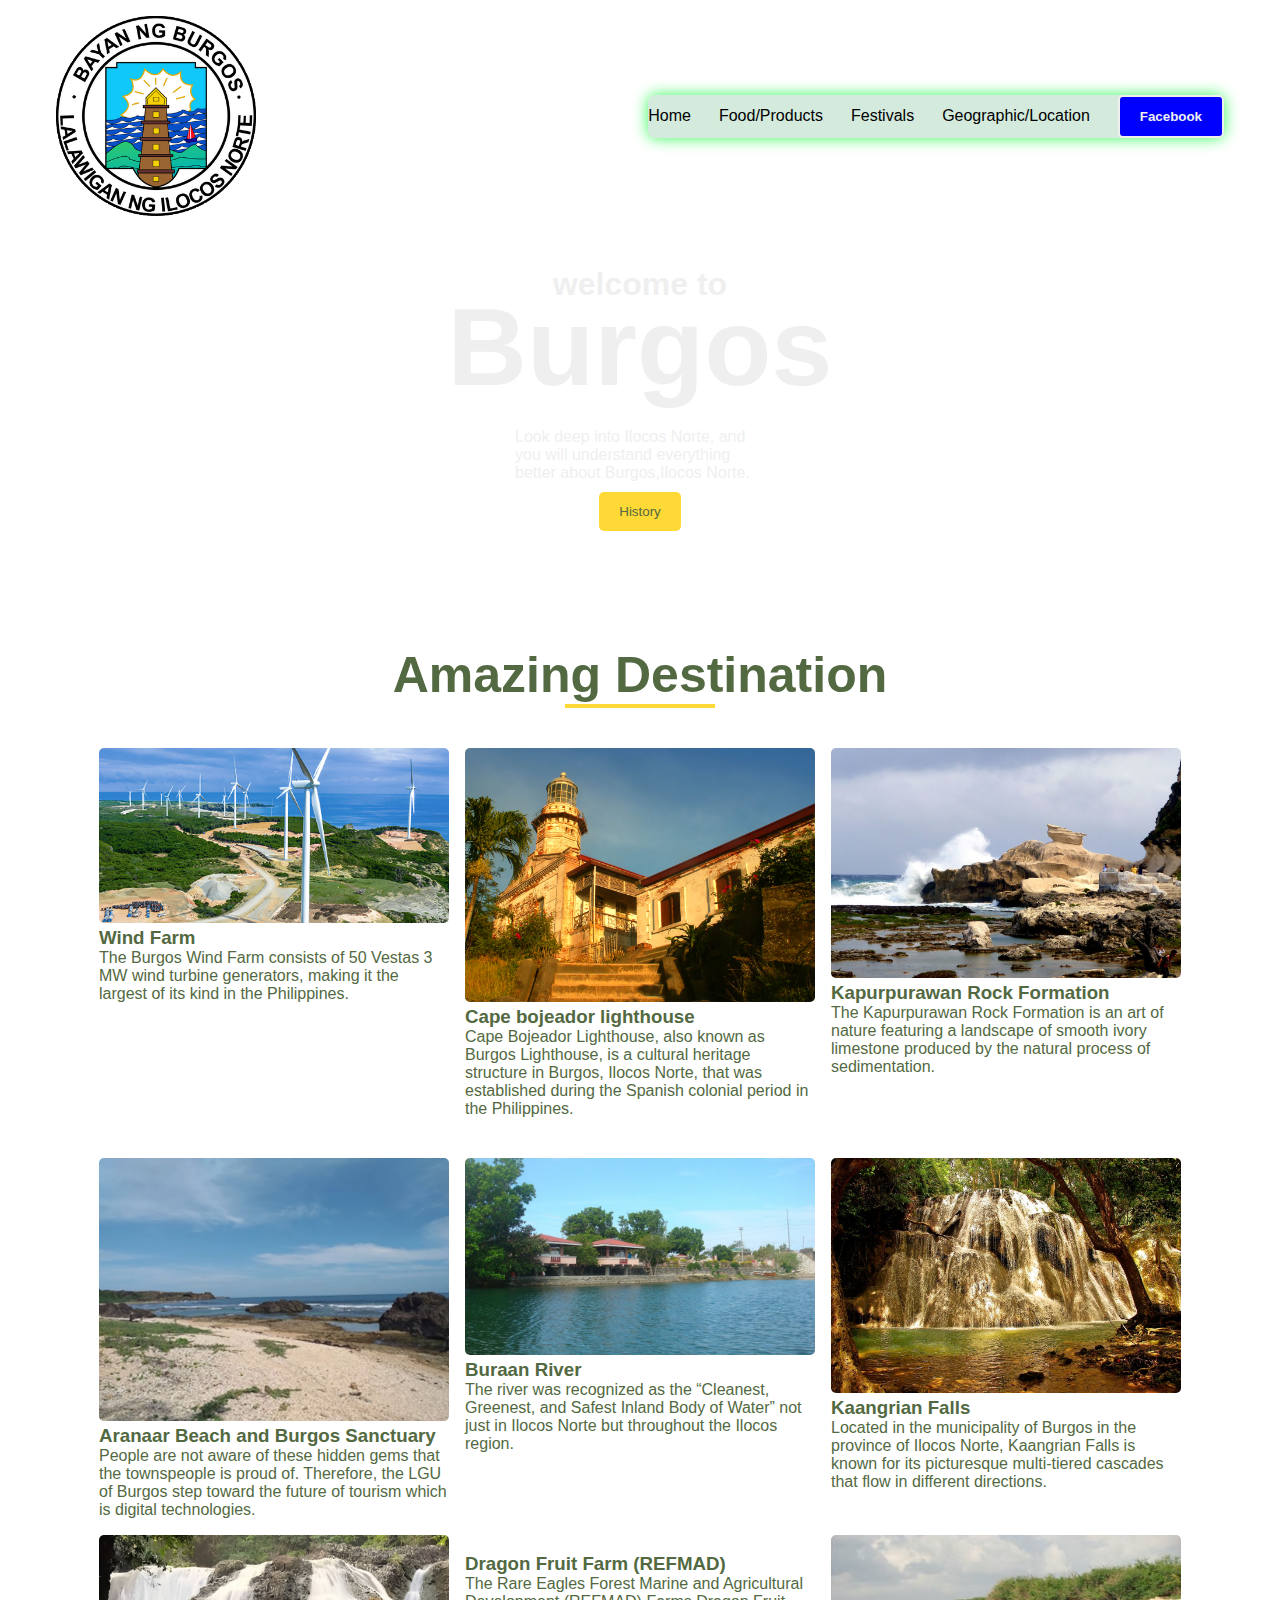
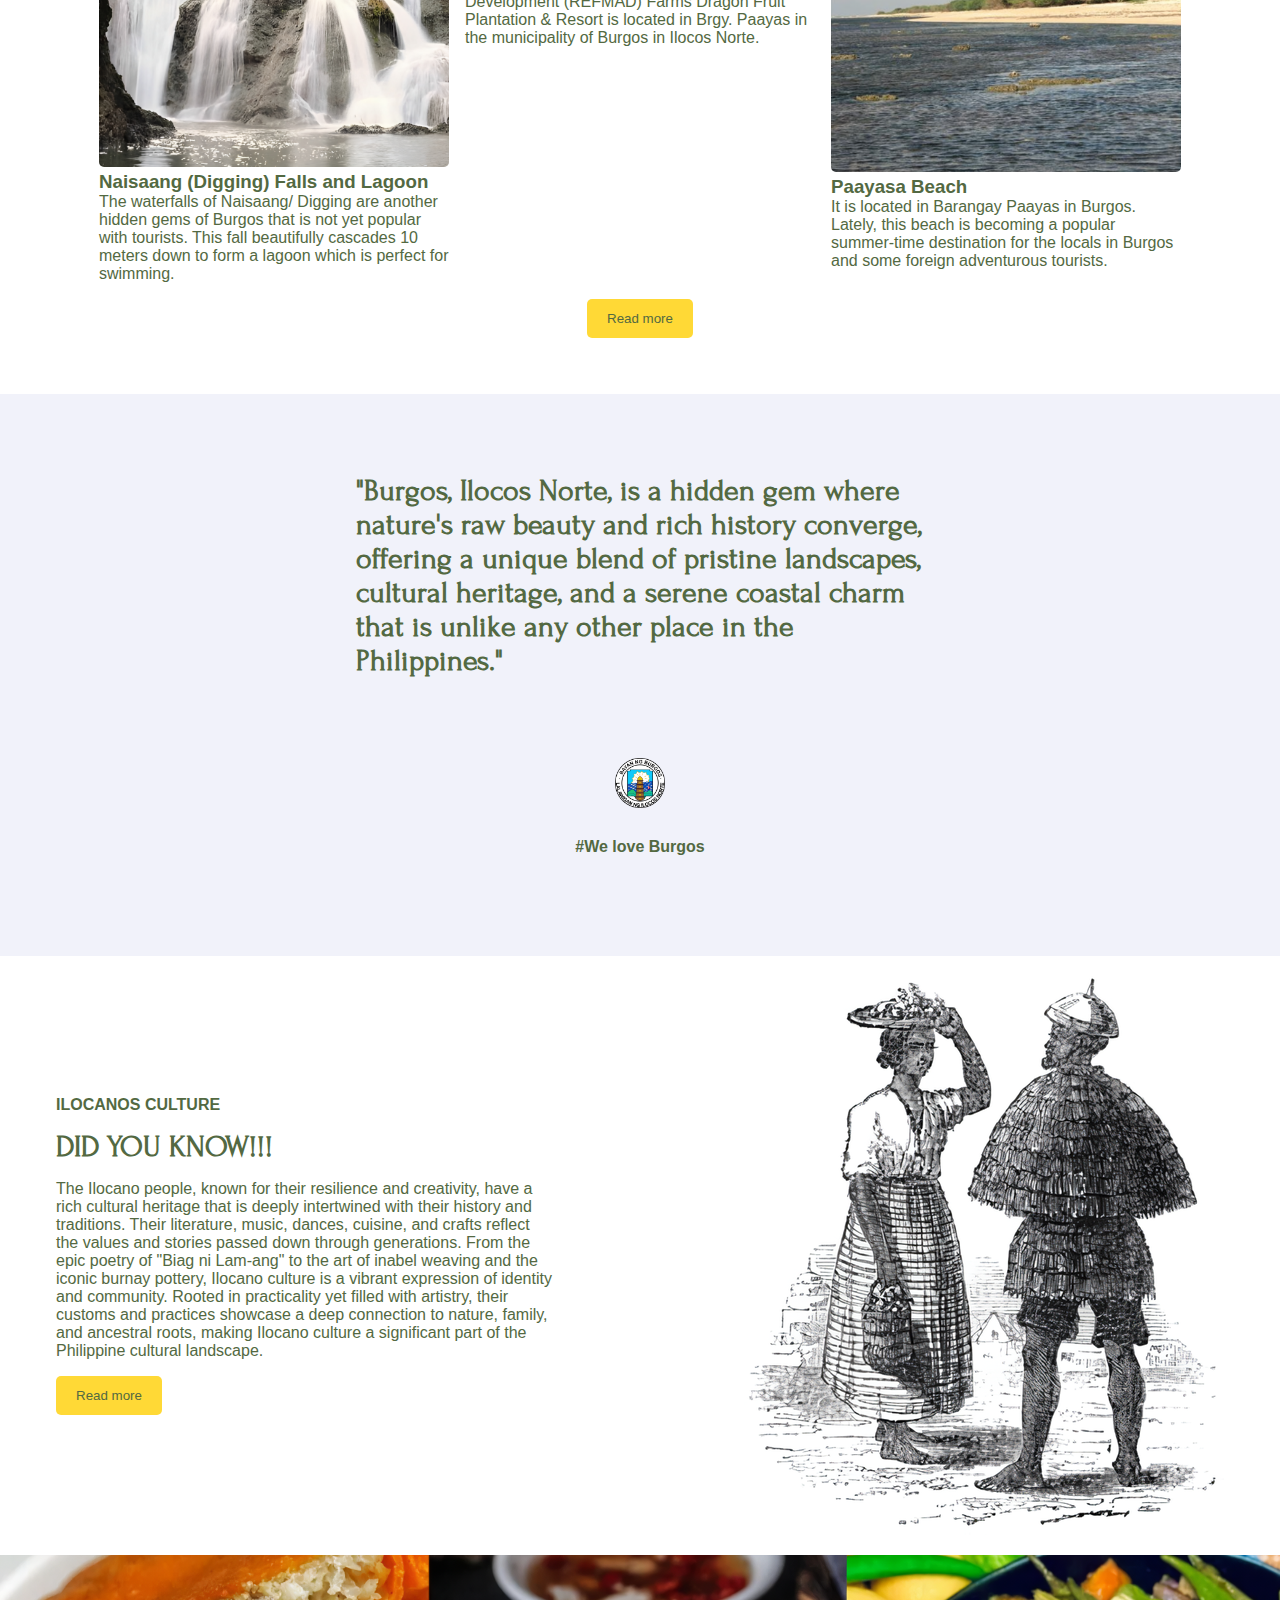
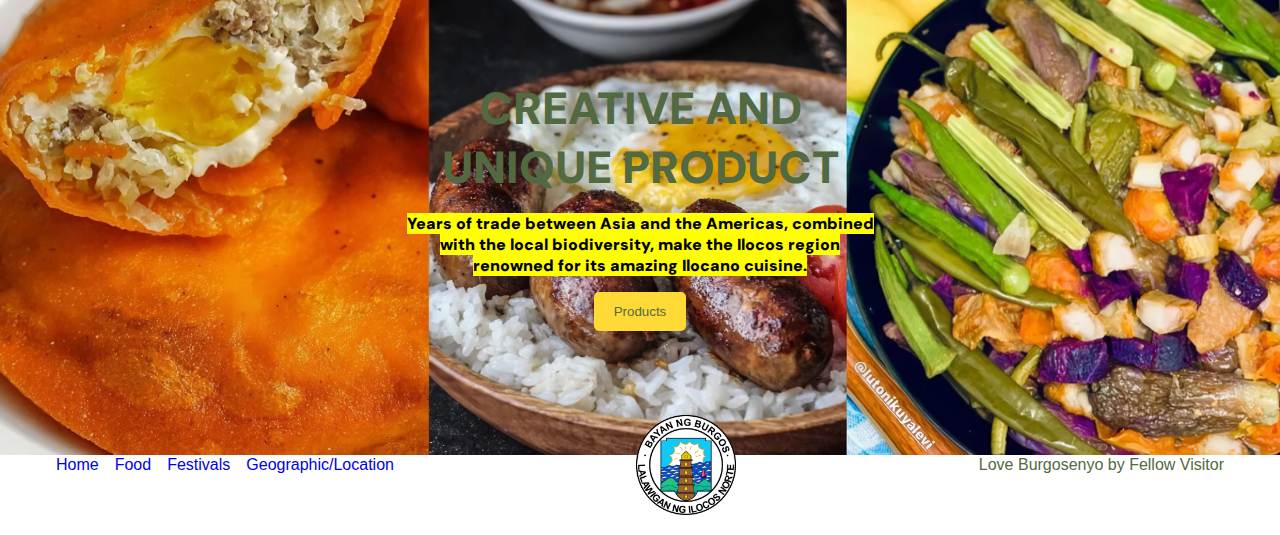
==== index.html @ da9b4a4c "hello" ====
<!DOCTYPE html>
<html lang="en">
<head>
    <meta charset="UTF-8">
    <meta name="viewport" content="width=device-width, initial-scale=1.0">
    <link rel="stylesheet" href="style.css">
    <title>homepage</title>
</head>
<body>
 <div id="main">
    <div class="container">
        <nav>
            <div>
            <img src="/img/Burgos_ilocos_norte_seal_logo.png" alt="" class="Logo-container">
            </div>
            <ul class="nav-list">
                <li><a href="#">Home</a></li>
                <li><a href="Food.html">Food/Products</a></li>
                <li><a href="Festivals.html">Festivals</a></li>
                <li><a href="/Geographic.html">Geographic/Location</a></li>
                <li><button class="btn btn-secondary"><a href="https://www.facebook.com/BurgosIlocosNorte/">Facebook</a></button></li>
                <img src="/btn/icons8-menu-button-144.svg" alt="" class="menu-btn">
            </ul>
            
        </nav>
        <div class="main-content">
            <h1 class="main-heading">welcome to</h1>
            <h1 class="intro-heading">Burgos</h1>
            <br>
            <p>
                Look  deep into Ilocos Norte, and you will understand everything better about Burgos,Ilocos Norte.
            </p>
            <button class="btn btn-primary"><a href="https://en.wikipedia.org/wiki/Burgos,_Ilocos_Norte">History</a></button>
        </div>
        </div>
    </div>
</div>

 <section id="Services">
    <div class="container">
        <div class="section-title">
            <h1>Amazing Destination</h1>
            <div class="line"></div>
        </div>
        <div class="services">
          <div class="service">
            <img src="/img/windmill_waifu2x_photo_noise2_scale.png" alt="">
            <h3>Wind Farm</h3>
             <p>
                The Burgos Wind Farm consists of 50 Vestas 3 MW wind turbine generators, making it the largest of its kind in the Philippines.
             </p>
          </div>
            <div class="service">
              <img src="/img/pic-2_1677658131992_large (1)_waifu2x_photo_noise3.png" alt="">
              <h3>Cape bojeador lighthouse</h3>
              <p>
                Cape Bojeador Lighthouse, also known as Burgos Lighthouse, is a cultural heritage structure in Burgos, Ilocos Norte, that was established during the Spanish colonial period in the Philippines.
              </p>
          </div>
            <div class="service">
                <img src="/img/pic-5_1677658421337_large.png" alt="">
                <h3>Kapurpurawan Rock Formation</h3>
                <p>
                    The Kapurpurawan Rock Formation is an art of nature featuring a landscape of smooth ivory limestone produced by the natural process of sedimentation. 
            </div>
        </div>
        <div class="services">
            <div class="service">
              <img src="/img/aranaar_waifu2x_photo_noise2_scale.png" alt="">
              <h3>Aranaar Beach and Burgos Sanctuary</h3>
               <p>
                People are not aware of these hidden gems that the townspeople is proud of. Therefore, the LGU of Burgos step toward the future of tourism which is digital technologies.
               </p>
            </div>
              <div class="service">
                <img src="/img/buraan_waifu2x_photo_noise2_scale.png" alt="">
                <h3>Buraan River</h3>
                <p>
                    The river was recognized as the “Cleanest, Greenest, and Safest Inland Body of Water” not just in Ilocos Norte but throughout the Ilocos region.
                </p>
            </div>
              <div class="service">
                  <img src="/img/krian.png" alt="">
                  <h3>Kaangrian Falls</h3>
                  <p>
                    Located in the municipality of Burgos in the province of Ilocos Norte, Kaangrian Falls is known for its picturesque multi-tiered cascades that flow in different directions.
                  </p>
              </div>
              <div class="service">
                <img src="/img/nasaangg_waifu2x_photo_noise2_scale.png" alt="">
                <h3>Naisaang (Digging) Falls and Lagoon</h3>
                <p>
                    The waterfalls of Naisaang/ Digging are another hidden gems of Burgos that is not yet popular with tourists. This fall beautifully cascades 10 meters down to form a lagoon which is perfect for swimming.
                </p>
            </div>
            <div class="service">
                <img src="/img/dfrrt_waifu2x_photo_noise2_scale.png" alt="">
                <h3>Dragon Fruit Farm (REFMAD)</h3>
                <p>
                    The Rare Eagles Forest Marine and Agricultural Development (REFMAD) Farms Dragon Fruit Plantation & Resort is located in Brgy. Paayas in the municipality of Burgos in Ilocos Norte.
                </p>
            </div>
            <div class="service">
                <img src="/img/payasbch_waifu2x_photo_noise2_scale.png" alt="">
                <h3>Paayasa Beach</h3>
                <p>
                    It is located in Barangay Paayas in Burgos. Lately, this beach is becoming a popular summer-time destination for the locals in Burgos and some foreign adventurous tourists. 
                </p>
            </div>
            <button class="btn btn-primary"><a href="https://visitour.ph/blogs/lgu/top-10-tourist-spots-in-burgos-ilocos-norte-including-historical-attractions">Read more</a></button>
          </div>
    </div>
 </section>
 <section id="testimonial">
    <div class="container">
        <img src="/btn/OIP.jpg" alt="" class="quote">
        <h1>"Burgos, Ilocos Norte, is a hidden gem where nature's raw beauty and rich history converge, offering a unique blend of pristine landscapes, cultural heritage, and a serene coastal charm that is unlike any other place in the Philippines."
        </h1>
        <div class="profile">
            <img src="/img/Burgos_ilocos_norte_seal_logo.png" alt="" class="logo">
            <h4>#We love Burgos</h4>
        </div>
    </div>
 </section>
 <section id="about-us">
    <div class="container">
        <div class="about-content">
            <h4>ILOCANOS CULTURE</h4>
            <H1>
                DID YOU KNOW!!!
            </H1>
            <p>
                The Ilocano people, known for their resilience and creativity, have a rich cultural heritage that is deeply intertwined with their history and traditions. Their literature, music, dances, cuisine, and crafts reflect the values and stories passed down through generations. From the epic poetry of "Biag ni Lam-ang" to the art of inabel weaving and the iconic burnay pottery, Ilocano culture is a vibrant expression of identity and community. Rooted in practicality yet filled with artistry, their customs and practices showcase a deep connection to nature, family, and ancestral roots, making Ilocano culture a significant part of the Philippine cultural landscape.</p>
                <button class="btn btn-primary"><a href="https://www.britannica.com/topic/Ilocano">Read more</a></button>
        </div>
    <div class="about-image">
        <img src="/img/ilocano_waifu2x_photo_noise2_scale.png" alt="">
    </div>
    </div>
</section>

 <section id="questions">
    <div class="container">
        <h1>CREATIVE AND UNIQUE PRODUCT</h1>
        <p><mark>
            Years of trade between Asia and the Americas, combined with the local biodiversity, make the Ilocos region renowned for its amazing Ilocano cuisine.  </mark>
        </p>
        <button class="btn btn-primary"><a href="/Food.html">Products</a></button>
    </div>
 </section>

<footer>
    <div class="container">
        <ul class="footer-links">
            <li><a href="/index.html">Home</a></li>
            <li><a href="/Food.html">Food</a></li>
            <li><a href="/Festivals.html">Festivals</a></li>
            <li><a href="/Geographic.html">Geographic/Location</a></li>
        </ul>
        <img src="/img/Burgos_ilocos_norte_seal_logo.png" alt="" class="footerLogo">
        <p>Love Burgosenyo by Fellow Visitor</p>
    </div>
</footer>

<script>
    const navBtn = document.querySelector('.menu-btn')
    const navList = document.querySelector('.nav-list')

    navBtn.addEventListener('click',function(){
        navList.classList.toggle('active');
    })
</script>
</body>
</html>
---- style.css ----
*{
    margin: 0;
    padding: 0;
    box-sizing: border-box;
}
:root {
    --primary: #536942;
    --secondary: #ffd936;
    --white: #efefef;
}
@font-face{
    font-family: d;
    src: url(/font/DMSans_24pt-Black.ttf);
}
@font-face{
        font-family: m;
        src: url(/font/Forum-Regular.ttf);
}

body {
    font-family: "DM Sans", sans-serif;
    color: var(--primary);
}

#main {
    background-image: url(/img/lh\ -\ Copy.jpg);
    min-height: 70vh;
    background-position: bottom center;
    background-size: cover;
}
a {
    text-decoration: none;
}
.container {
    max-width: 1200px;
    padding: 16px;
    margin: auto;
}
nav {
    display: flex;
    justify-content: space-between;
    align-items: center;
}
.nav-list {
    display: flex;
    list-style: none;
    gap: 28px;
    align-items: center;
    border-radius: 8px;
    background-color: rgba(168,213,186, 0.5);
    box-shadow: 0  0 15px rgba(4, 249, 49, 0.8);
}
.nav-list a{
    color: black;
}
.Logo-container {
    
    max-width: 200px;
    height: auto;
    display: block;
    margin: 0 auto;
}
.logo {
    width: 100%;
    max-width: 50px;
    height: auto;
    display: block;
    margin: 0 auto;
}
.quote{
    width: 60%;
    max-width: 100px;
    height: auto;
    display: block;
    margin: 10 auto;
}
.btn{
    padding: 12px 20px;
    background: blue;
    outline: none;
    cursor: pointer;
    border-radius: 5px;
}
.btn-secondary {
    border: 2px solid var(--white);
    font-weight: bold;
}
.btn-secondary a{
    color: #efefef;
    justify-content: center;
}
.btn-primary  {
    border: none;
    background: var(--secondary);
    color: var(--primary);
}
.btn-primary a {
    color: var(--primary);
}
.buttn{
     align-items: center;
}
.main-content {
    display: flex;
    flex-direction: column;
    align-items: center;
    justify-content: center;
    margin-top: 50px;
    color: var(--white)
}
.main-content  .intro-heading{
    font-size: 50px;
}
.main-content  .intro-heading{
    font-size: 110px;
    margin-top: -20px;
}
.main-content  p{
    max-width: 250px;
    margin-bottom: 10px;
}
.menu-btn {
    position: absolute;
    top: 20px;
    right: 20px;
    display: none;
    width: 30px;
}
.section-title h1{
    font-size: 50px;
    text-align: center;
}
.section-title .line{
    width: 150px;
    height: 4px;
    border: 10px;
    background: var(--secondary);
    margin: auto;
}
.services {
    margin: 40px auto;
    display: flex;
    justify-content: center;
    gap:16px;
    flex-wrap: wrap;
}
.service {
    width:350px;
}
.service img {
    max-width: 100%;
    border-radius: 5px;
    transition: transform 0.3 ease;
}
.service img:hover {
    transform: scale(1.05);  
}
#testimonial {
    background: #f1f2fa;
}
#testimonial .container {
    display: flex;
    flex-direction: column;
    align-items: center;
    max-width: 600px;
    gap: 30px;
    padding: 50px 16px;
}
#testimonial h1 {
    font-size: 30px;
    font-family: m, sans-serif;
}
#testimonial .profile {
    display: flex;
    flex-direction: column;
    justify-content: center;
    align-items: center;
    max-width: 600px;
    gap: 30px;
    padding: 50px 16px;
}
#about-us .container {
    display: flex;
    align-items: center;
    justify-content: space-between;
    gap: 120px;
}
#about-us .container .about-content{
    max-width: 500px;
    display: flex;
    flex-direction: column;
    gap: 16px;
    align-items: start;
}
#about-us .container .about-content h1{
    font-family: m, sans-serif;
    font-size: 30px;
}
#questions {
    min-height: 500px;
    background-image: url(/Products/bgfood_waifu2x_photo_noise2_scale.png);
    background-position: bottom center;
    background-size: cover;
    font-family: d;
    
}
#questions .container{
    max-width: 500px;
    display: flex;
    flex-direction: column;
    gap: 16px;
    align-items: center;
    justify-content: center;
    height: 500px;
    text-align: center;
}
#questions h1 {
    font-size: 45px;
}
footer {
    margin-top: -60px;
}
footer .container {
    display: flex;
    padding: 20px 16px;
    justify-content: space-between;
    align-items: center;
}
.footer-links{
    display: flex;
    align-items: center;
    gap: 16px;
    list-style: none;
}
.footerLogo {
    width: 100%;
    max-width: 100px;
    height: auto;
    display: block;
    margin: 0 auto;
}
.about-image {
    max-width: 50%;
    height: auto;
}
.food-container {
    background-color: #fff;
    border-radius: 8px;
    box-shadow: 0 4px 8px rgba(0, 0, 0, 0.1);
    overflow: hidden;
    width: 80%;
    max-width: 600px;
    text-align: center;
     
  }
  
  /* Image styling */
  .food-image {
    width: 100%;
    height: auto;
    border-bottom: 4px solid #f0f0f0;
    transition: transform 0.3s ease;
  }
  
  .food-image:hover {
    transform: scale(1.05);
  }
  
  /* Food description styling */
  .food-description {
    padding: 20px;
  }
  
  .food-description h2 {
    color: #333;
    font-size: 24px;
    margin-bottom: 10px;
  }
  
  .food-description p {
    color: #555;
    font-size: 16px;
    line-height: 1.6;
  }

  .transparent-bg {
    font-size: 2rem;
    padding: 10px;
}
.sec1  {
    display: flex;
    justify-content: space-around;
    margin-top: 50px;
}
@media  screen and (max-width:520px){
    .menu-btn{
        display: block;
    }
    .nav-list{
        flex-direction: column;
        background: gray;
        position: absolute;
        top: 0;
        right:100 px;
        width: 80%;
        height: -100vh;
        padding-top: 80px;
        transition: all 0.3s  ease;
    }
    .nav-list.active{
        right: 0;
    }
    #about-us .container {
        flex-direction: column;
        gap: 30px;
    }
    footer .container {
        flex-direction: column;
        gap: 16px;
    }
    .nav-list li:not(:last-child) {
        text-align: left;
        width: 100%;
        padding: 10px 30px;
        border-bottom: 1px  solid var(--white);
    }  
}
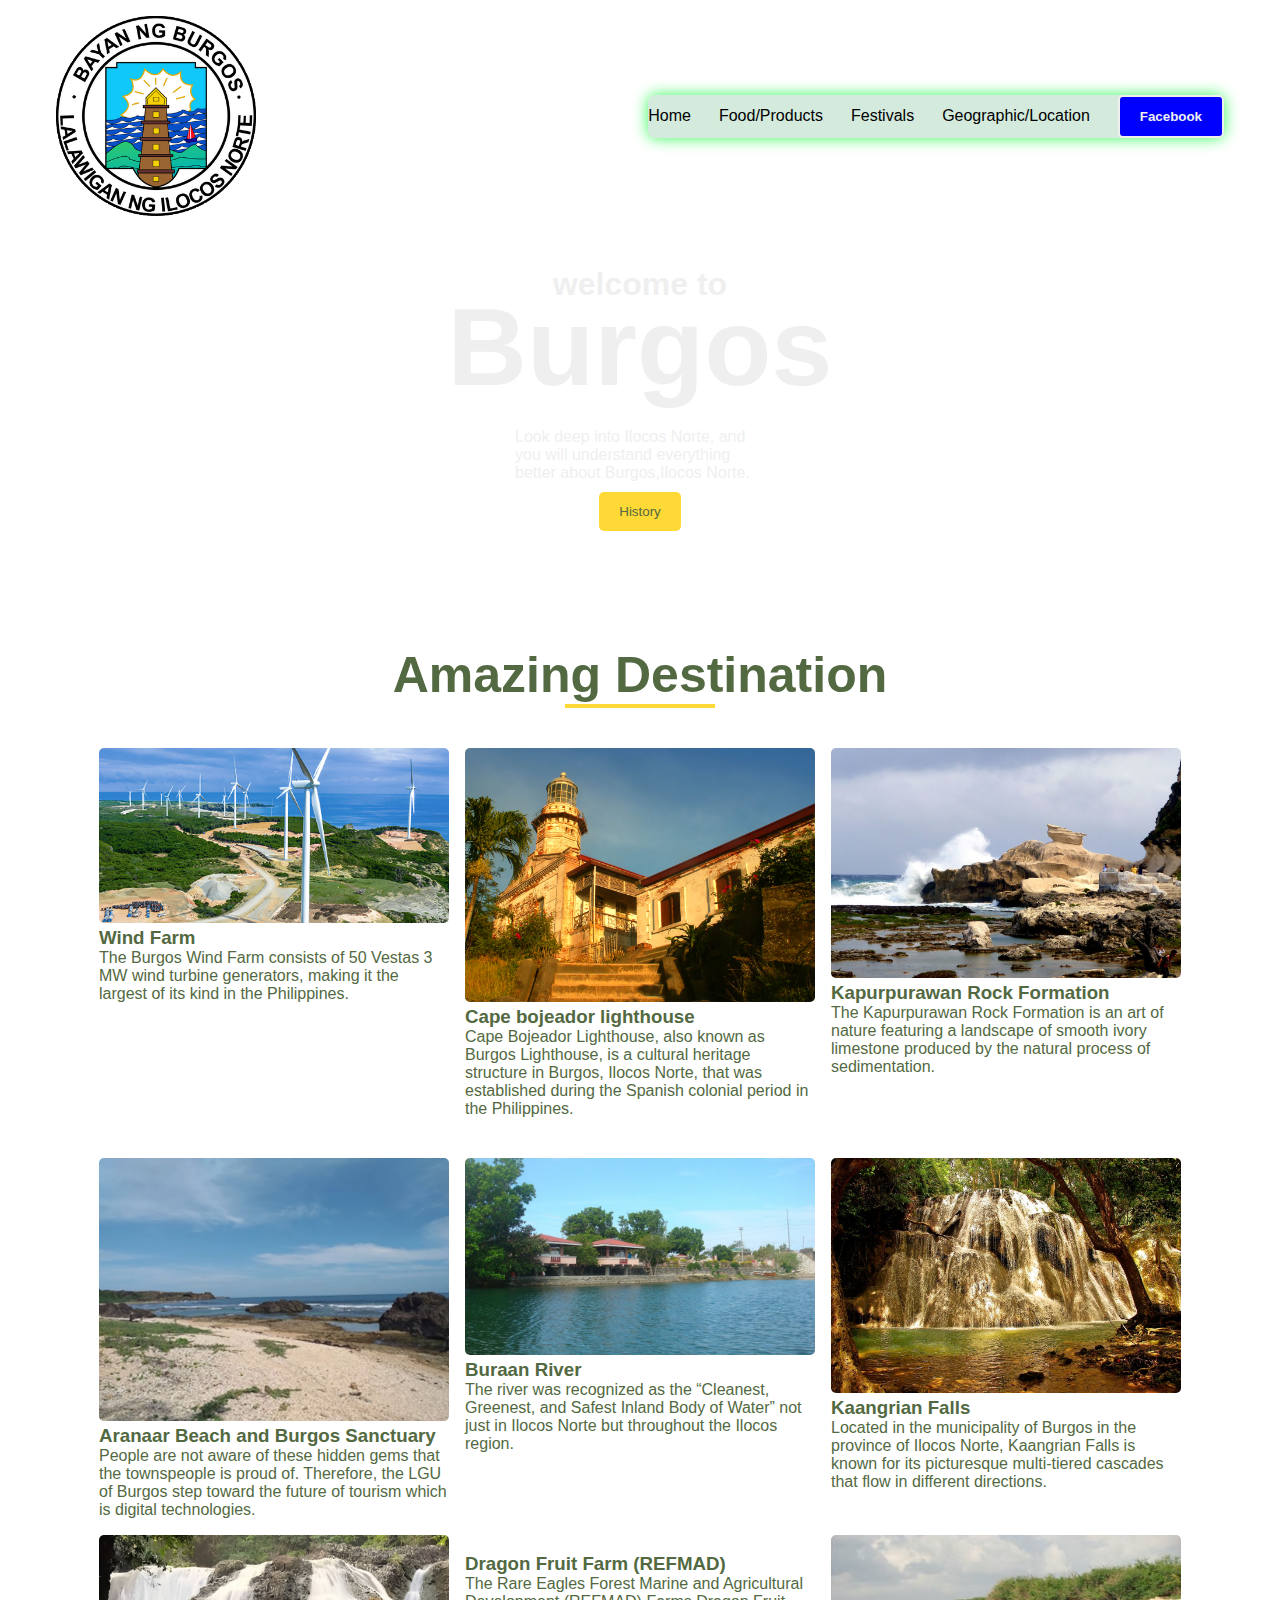
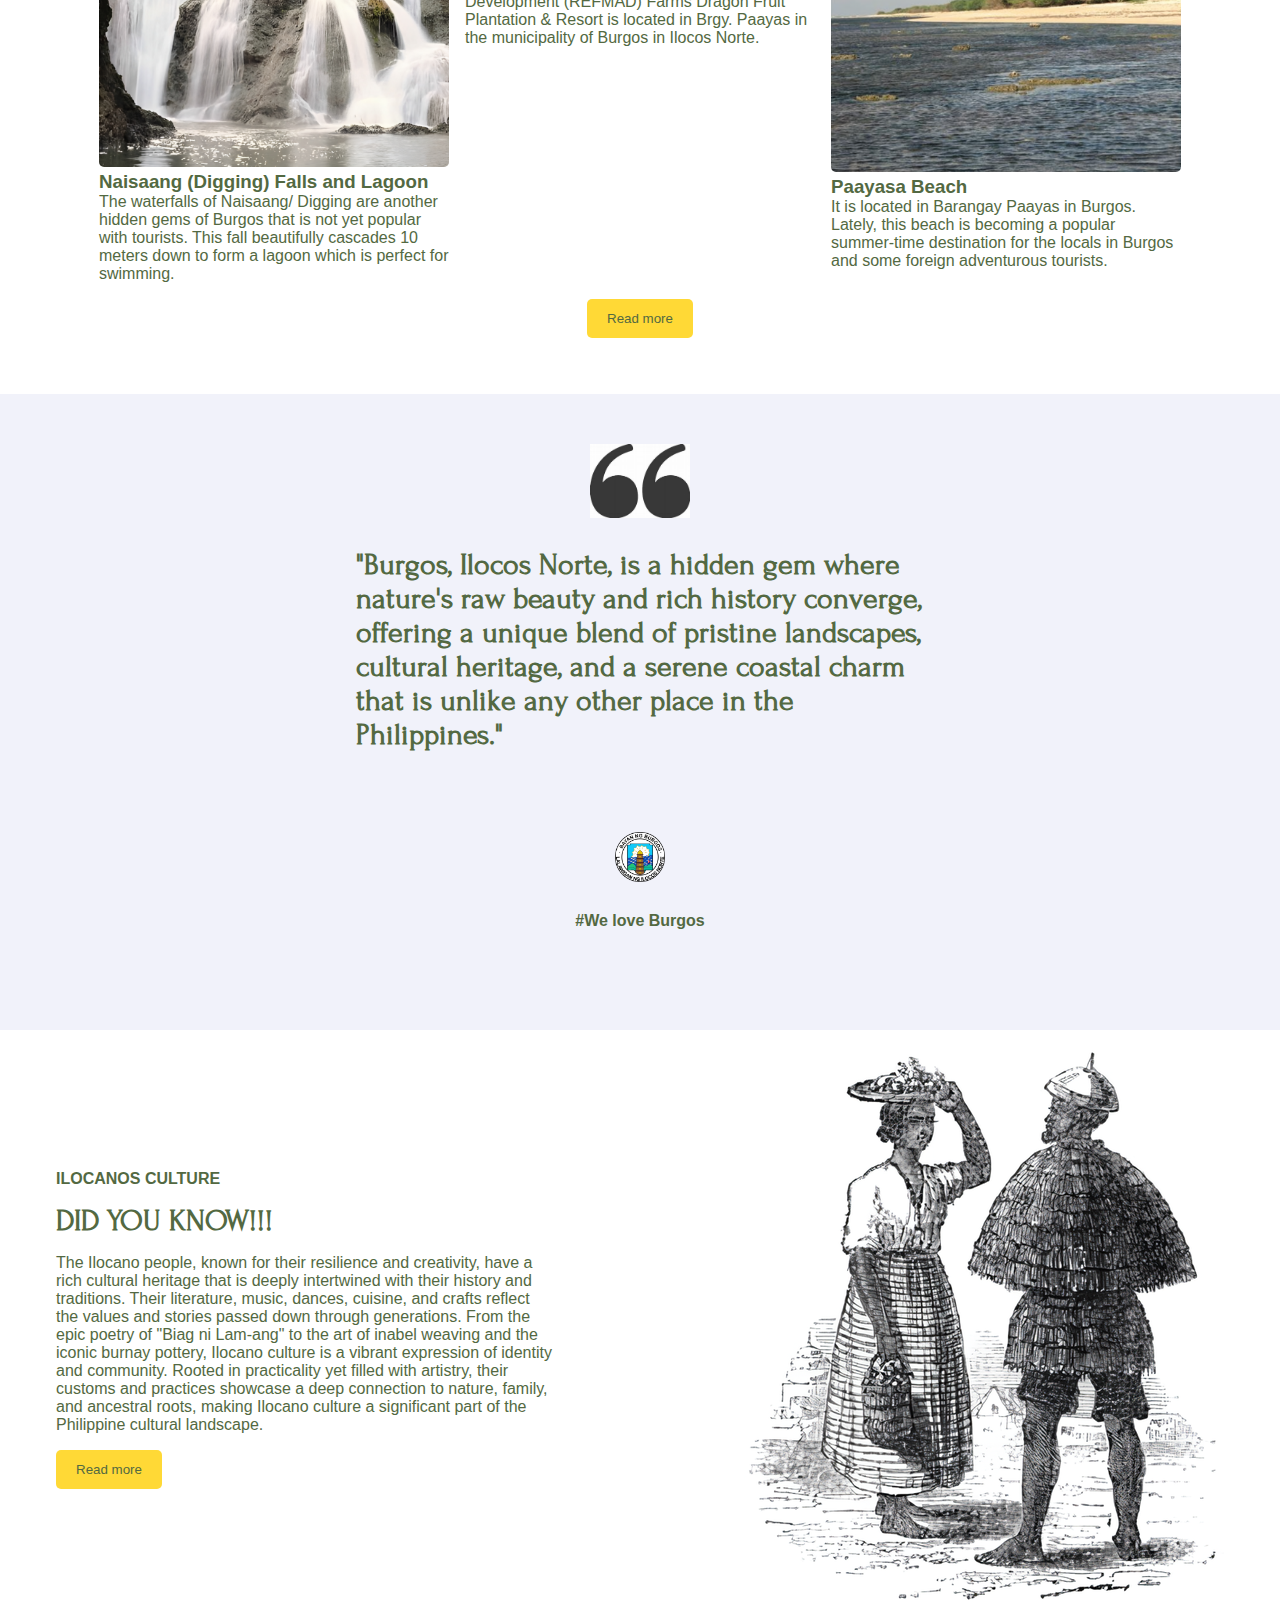
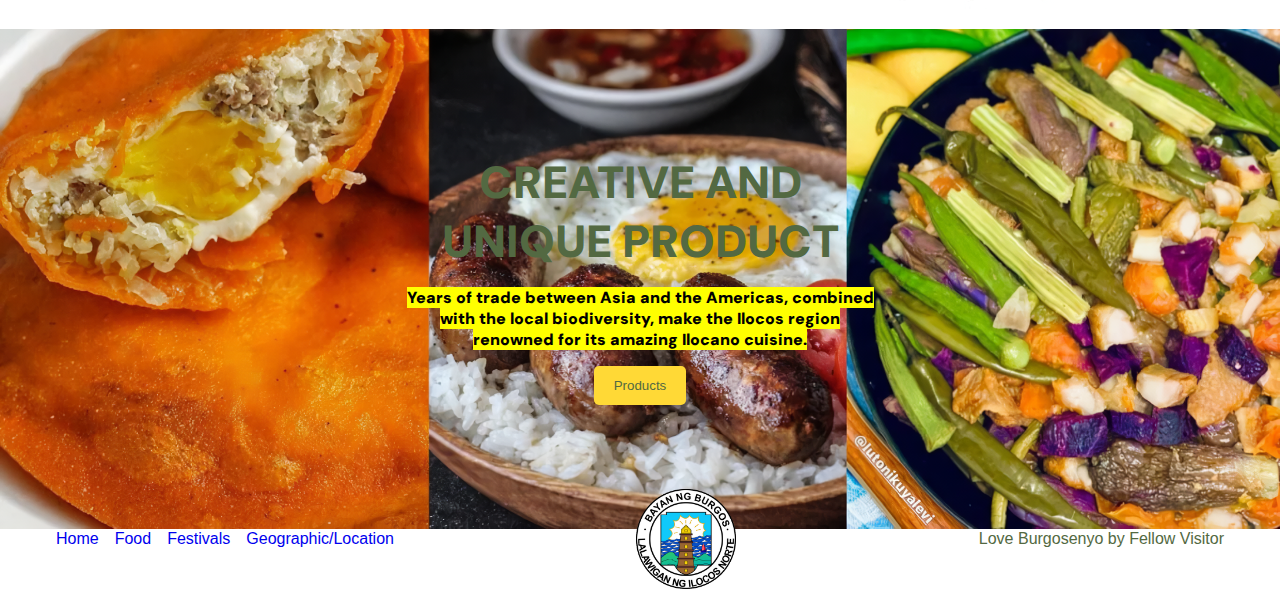
==== commit 3ed41bb6: "changing using dot" ====
--- a/index.html
+++ b/index.html
@@ -11,13 +11,13 @@
     <div class="container">
         <nav>
             <div>
-            <img src="/img/Burgos_ilocos_norte_seal_logo.png" alt="" class="Logo-container">
+            <img src="./img/Burgos_ilocos_norte_seal_logo.png" alt="" class="Logo-container">
             </div>
             <ul class="nav-list">
-                <li><a href="#">Home</a></li>
-                <li><a href="Food.html">Food/Products</a></li>
-                <li><a href="Festivals.html">Festivals</a></li>
-                <li><a href="/Geographic.html">Geographic/Location</a></li>
+                <li><a href="./index.html">Home</a></li>
+                <li><a href="./Food.html">Food/Products</a></li>
+                <li><a href="./Festivals.html">Festivals</a></li>
+                <li><a href="./Geographic.html">Geographic/Location</a></li>
                 <li><button class="btn btn-secondary"><a href="https://www.facebook.com/BurgosIlocosNorte/">Facebook</a></button></li>
                 <img src="/btn/icons8-menu-button-144.svg" alt="" class="menu-btn">
             </ul>
--- a/style.css
+++ b/style.css
@@ -23,7 +23,7 @@
 }
 
 #main {
-    background-image: url(/img/lh\ -\ Copy.jpg);
+    background-image: url(./img/lh\ -\ Copy.jpg);
     min-height: 70vh;
     background-position: bottom center;
     background-size: cover;
@@ -198,7 +198,7 @@
 }
 #questions {
     min-height: 500px;
-    background-image: url(/Products/bgfood_waifu2x_photo_noise2_scale.png);
+    background-image: url(./Products/bgfood_waifu2x_photo_noise2_scale.png);
     background-position: bottom center;
     background-size: cover;
     font-family: d;
